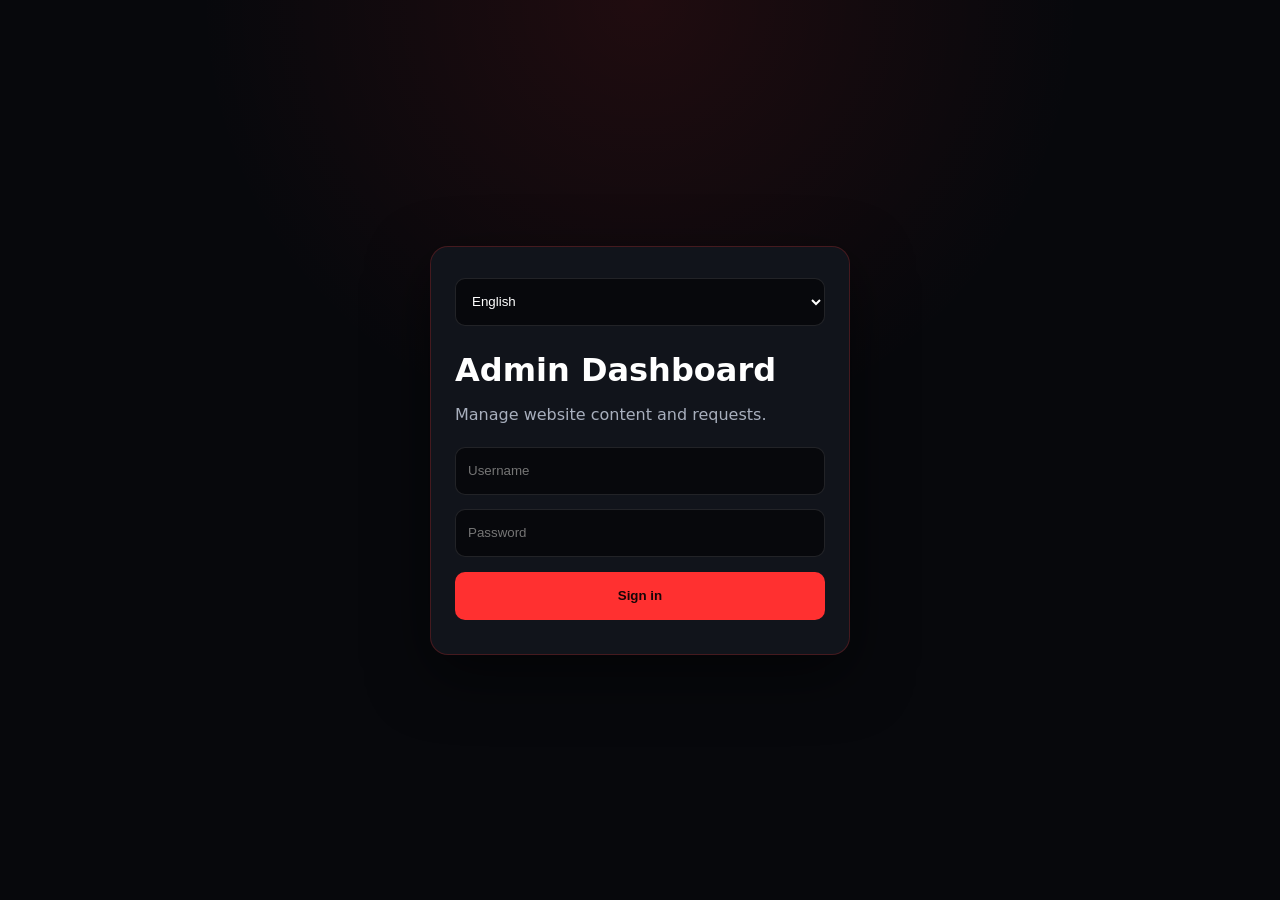
==== admin.html @ bfb28457 "Add files via upload" ====
<!doctype html><html lang="en"><head><meta charset="utf-8"><meta name="theme-color" content="#07080c">
  <meta name="color-scheme" content="dark">
  <meta name="viewport" content="width=device-width,initial-scale=1"><title>Admin — Changer Server Free Fire</title><link rel="stylesheet" href="admin-v2.css"><link rel="icon" type="image/jpeg" href="site-logo.jpg"></head><body><main class="login" id="login"><div class="box"><div style="display:flex;justify-content:flex-end"><select id="language" aria-label="Language"><option value="en">English</option><option value="fr">Français</option><option value="ar">العربية</option><option value="pt">Português</option><option value="es">Español</option></select></div><h1 data-i18n="dashboard">Admin Dashboard</h1><p data-i18n="manage">Manage website content and requests.</p><input id="user" placeholder="Username" data-i18n-placeholder="username" autocomplete="username"><input id="pass" type="password" placeholder="Password" data-i18n-placeholder="password" autocomplete="current-password"><button id="loginBtn" data-i18n="signin">Sign in</button><small id="err"></small></div></main><main class="dash hidden" id="dash"><header><div><span class="admin-brand"><b>Changer Server Free Fire</b></span><span data-i18n="dashboard">Admin Dashboard</span></div><div><a href="index.html" data-i18n="openWebsite">Open website</a><button id="logout" data-i18n="logout">Log out</button></div></header><section class="cards"><div><b id="count">0</b><span data-i18n="requests">Requests</span></div><div><b>287</b><span data-i18n="weekly">Weekly changes</span></div><div><b>ONLINE</b><span data-i18n="status">Service status</span></div></section><section class="panel"><div class="panel-head"><h2 data-i18n="requests">Requests</h2><button id="clear" data-i18n="clear">Clear all</button></div><div id="requests"></div></section></main><script src="admin.js"></script></body></html>
---- admin-v2.css ----
*{box-sizing:border-box}body{margin:0;background:#07080c;color:#fff;font-family:Inter,system-ui,sans-serif;overflow-x:hidden}.login{min-height:100svh;display:grid;place-items:center;padding:18px;background:radial-gradient(circle at 50% 0,rgba(255,48,48,.10),transparent 40%)}.box{width:min(100%,420px);padding:24px;border:1px solid rgba(255,48,48,.22);border-radius:18px;background:#11141b;box-shadow:0 20px 60px #0008}.box h1{margin:18px 0 7px}.box p{color:#a8afbd}.box input,.box select{width:100%;height:48px;margin:7px 0;padding:0 12px;border-radius:10px;border:1px solid #ffffff1c;background:#07080c;color:#fff}.box button{width:100%;height:48px;margin-top:8px;border:0;border-radius:10px;background:#ff3030;color:#160607;font-weight:800}.box small{display:block;color:#ff9b9b;margin-top:10px}.dash{min-height:100svh}.hidden{display:none}.dash>header{position:sticky;top:0;z-index:5;padding:14px max(14px,calc((100% - 1100px)/2));display:flex;justify-content:space-between;align-items:center;gap:12px;background:#0b0d12;border-bottom:1px solid #ffffff12}.dash>header>div{display:flex;align-items:center;gap:12px;flex-wrap:wrap}.dash a,.dash button{color:#fff;background:#11141b;border:1px solid #ffffff1a;border-radius:9px;padding:10px 13px;text-decoration:none}.cards,.panel{width:min(calc(100% - 28px),1100px);margin:18px auto}.cards{display:grid;grid-template-columns:repeat(3,1fr);gap:12px}.cards>div{padding:18px;border:1px solid #ff303022;border-radius:14px;background:#11141b}.cards b,.cards span{display:block}.cards b{font-size:25px}.cards span{color:#a8afbd;font-size:12px;margin-top:4px}.panel{padding:18px;border:1px solid #ff303022;border-radius:14px;background:#11141b}.panel-head{display:flex;justify-content:space-between;align-items:center}.request{border-top:1px solid #ffffff12;padding:14px 0}.request strong{display:block}.request small{color:#a8afbd;display:block}.request-actions{display:flex;gap:8px;margin-top:8px}.request-actions button{cursor:pointer}@media(max-width:600px){.dash>header{align-items:flex-start}.cards{grid-template-columns:1fr}.panel{padding:14px}.panel-head{gap:10px}.request-actions{display:grid;grid-template-columns:1fr 1fr}.request-actions button{width:100%}}
[dir=rtl]{direction:rtl;text-align:right}
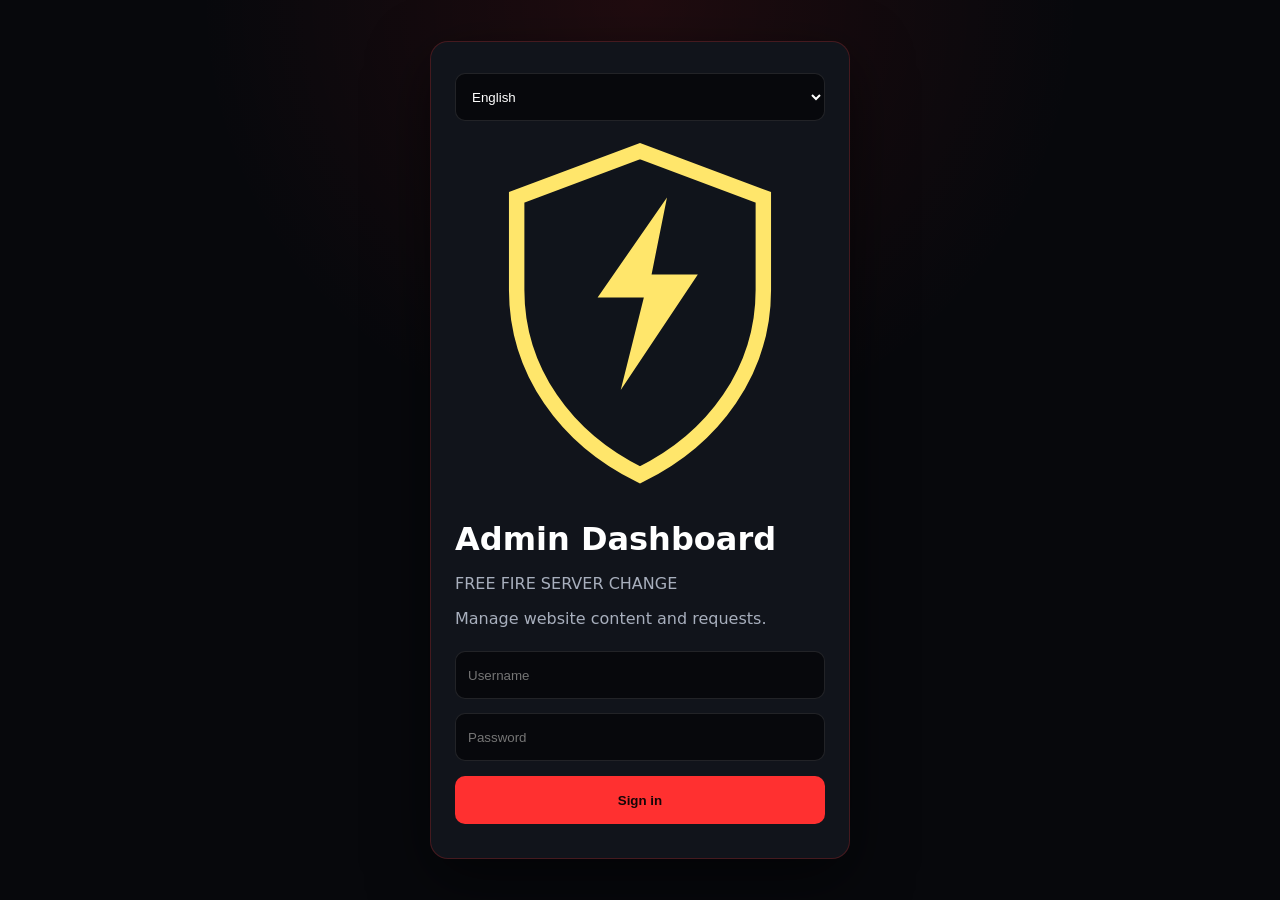
==== commit 8331c4b0: "Unify admin branding with new visual identity" ====
--- a/admin.html
+++ b/admin.html
@@ -1,3 +1,3 @@
 <!doctype html><html lang="en"><head><meta charset="utf-8"><meta name="theme-color" content="#07080c">
   <meta name="color-scheme" content="dark">
-  <meta name="viewport" content="width=device-width,initial-scale=1"><title>Admin — Changer Server Free Fire</title><link rel="stylesheet" href="admin-v2.css"><link rel="icon" type="image/jpeg" href="site-logo.jpg"></head><body><main class="login" id="login"><div class="box"><div style="display:flex;justify-content:flex-end"><select id="language" aria-label="Language"><option value="en">English</option><option value="fr">Français</option><option value="ar">العربية</option><option value="pt">Português</option><option value="es">Español</option></select></div><h1 data-i18n="dashboard">Admin Dashboard</h1><p data-i18n="manage">Manage website content and requests.</p><input id="user" placeholder="Username" data-i18n-placeholder="username" autocomplete="username"><input id="pass" type="password" placeholder="Password" data-i18n-placeholder="password" autocomplete="current-password"><button id="loginBtn" data-i18n="signin">Sign in</button><small id="err"></small></div></main><main class="dash hidden" id="dash"><header><div><span class="admin-brand"><b>Changer Server Free Fire</b></span><span data-i18n="dashboard">Admin Dashboard</span></div><div><a href="index.html" data-i18n="openWebsite">Open website</a><button id="logout" data-i18n="logout">Log out</button></div></header><section class="cards"><div><b id="count">0</b><span data-i18n="requests">Requests</span></div><div><b>287</b><span data-i18n="weekly">Weekly changes</span></div><div><b>ONLINE</b><span data-i18n="status">Service status</span></div></section><section class="panel"><div class="panel-head"><h2 data-i18n="requests">Requests</h2><button id="clear" data-i18n="clear">Clear all</button></div><div id="requests"></div></section></main><script src="admin.js"></script></body></html>
+  <meta name="viewport" content="width=device-width,initial-scale=1"><title>Admin — Changer Server Free Fire</title><link rel="stylesheet" href="admin-v2.css"><link rel="icon" type="image/jpeg" href="site-logo.jpg"></head><body><main class="login" id="login"><div class="box"><div style="display:flex;justify-content:flex-end"><select id="language" aria-label="Language"><option value="en">English</option><option value="fr">Français</option><option value="ar">العربية</option><option value="pt">Português</option><option value="es">Español</option></select></div><div class="admin-logo"><span class="brand-mark"><svg class="brand-svg" viewBox="0 0 48 48" aria-hidden="true"><defs><linearGradient id="lg" x1="8" y1="4" x2="40" y2="44"><stop stop-color="#FFE66B"/><stop offset=".5" stop-color="#FFC21A"/><stop offset="1" stop-color="#FF8A00"/></linearGradient></defs><path d="M24 3 40 9v12c0 10.5-6.4 19.3-16 24C14.4 40.3 8 31.5 8 21V9l16-6Z" fill="#10141B" stroke="url(#lg)" stroke-width="2"/><path d="m27.5 9-9 13h6l-3 12 10-15h-6l2-10Z" fill="url(#lg)"/></svg></span><div><h1 data-i18n="dashboard">Admin Dashboard</h1><p class="admin-sub">FREE FIRE SERVER CHANGE</p></div></div><p data-i18n="manage">Manage website content and requests.</p><input id="user" placeholder="Username" data-i18n-placeholder="username" autocomplete="username"><input id="pass" type="password" placeholder="Password" data-i18n-placeholder="password" autocomplete="current-password"><button id="loginBtn" data-i18n="signin">Sign in</button><small id="err"></small></div></main><main class="dash hidden" id="dash"><header><div><span class="admin-brand"><span class="brand-mark"><svg class="brand-svg" viewBox="0 0 48 48" aria-hidden="true"><defs><linearGradient id="lg" x1="8" y1="4" x2="40" y2="44"><stop stop-color="#FFE66B"/><stop offset=".5" stop-color="#FFC21A"/><stop offset="1" stop-color="#FF8A00"/></linearGradient></defs><path d="M24 3 40 9v12c0 10.5-6.4 19.3-16 24C14.4 40.3 8 31.5 8 21V9l16-6Z" fill="#10141B" stroke="url(#lg)" stroke-width="2"/><path d="m27.5 9-9 13h6l-3 12 10-15h-6l2-10Z" fill="url(#lg)"/></svg></span><b>FREE FIRE SERVER CHANGE</b></span><span data-i18n="dashboard">Admin Dashboard</span></div><div><a href="index.html" data-i18n="openWebsite">Open website</a><button id="logout" data-i18n="logout">Log out</button></div></header><section class="cards"><div><b id="count">0</b><span data-i18n="requests">Requests</span></div><div><b>287</b><span data-i18n="weekly">Weekly changes</span></div><div><b>ONLINE</b><span data-i18n="status">Service status</span></div></section><section class="panel"><div class="panel-head"><h2 data-i18n="requests">Requests</h2><button id="clear" data-i18n="clear">Clear all</button></div><div id="requests"></div></section></main><script src="admin.js"></script></body></html>
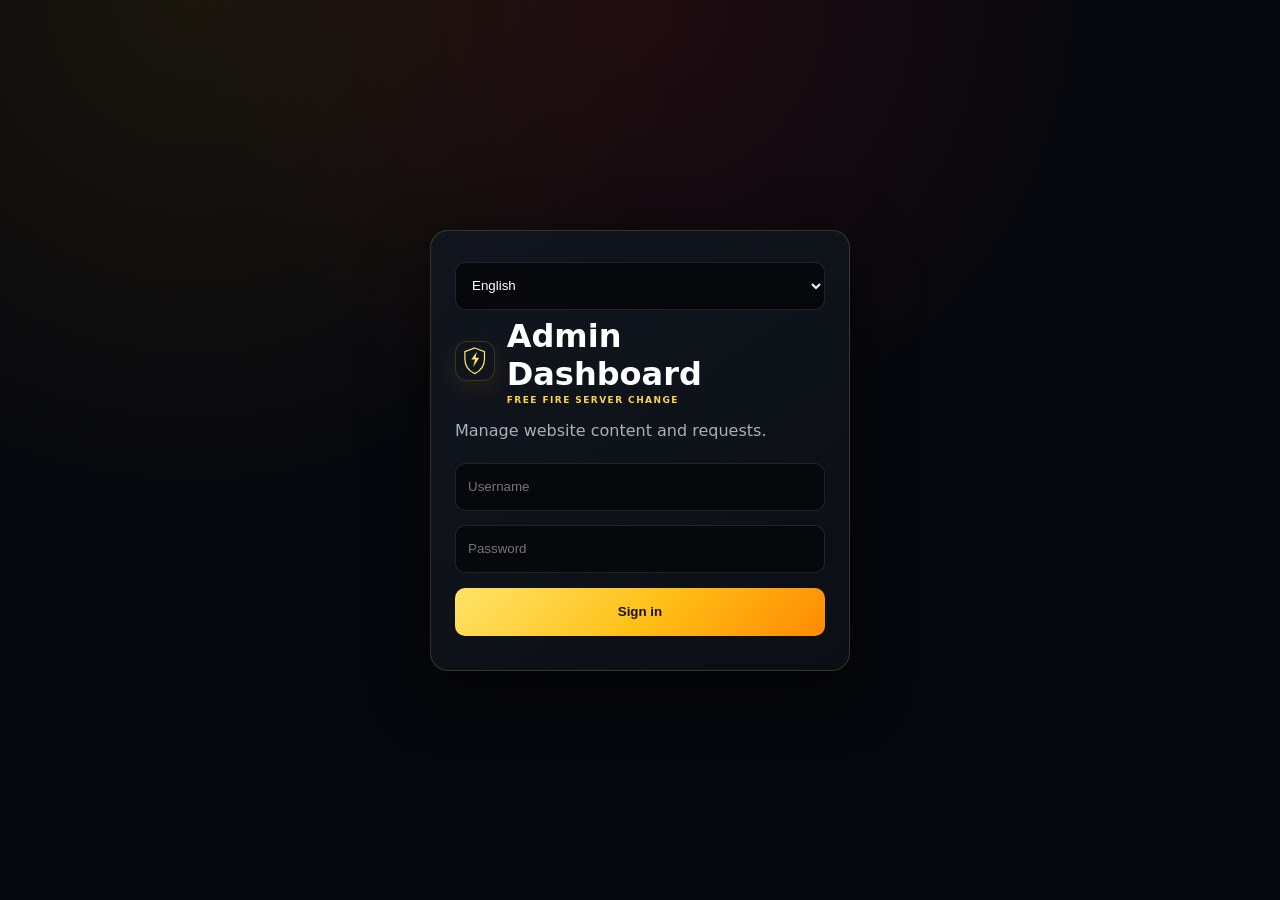
==== commit 58f1421b: "Remove Arabic language option" ====
--- a/admin.html
+++ b/admin.html
@@ -1,3 +1,3 @@
 <!doctype html><html lang="en"><head><meta charset="utf-8"><meta name="theme-color" content="#07080c">
   <meta name="color-scheme" content="dark">
-  <meta name="viewport" content="width=device-width,initial-scale=1"><title>Admin — Changer Server Free Fire</title><link rel="stylesheet" href="admin-v2.css"><link rel="icon" type="image/jpeg" href="site-logo.jpg"></head><body><main class="login" id="login"><div class="box"><div style="display:flex;justify-content:flex-end"><select id="language" aria-label="Language"><option value="en">English</option><option value="fr">Français</option><option value="ar">العربية</option><option value="pt">Português</option><option value="es">Español</option></select></div><div class="admin-logo"><span class="brand-mark"><svg class="brand-svg" viewBox="0 0 48 48" aria-hidden="true"><defs><linearGradient id="lg" x1="8" y1="4" x2="40" y2="44"><stop stop-color="#FFE66B"/><stop offset=".5" stop-color="#FFC21A"/><stop offset="1" stop-color="#FF8A00"/></linearGradient></defs><path d="M24 3 40 9v12c0 10.5-6.4 19.3-16 24C14.4 40.3 8 31.5 8 21V9l16-6Z" fill="#10141B" stroke="url(#lg)" stroke-width="2"/><path d="m27.5 9-9 13h6l-3 12 10-15h-6l2-10Z" fill="url(#lg)"/></svg></span><div><h1 data-i18n="dashboard">Admin Dashboard</h1><p class="admin-sub">FREE FIRE SERVER CHANGE</p></div></div><p data-i18n="manage">Manage website content and requests.</p><input id="user" placeholder="Username" data-i18n-placeholder="username" autocomplete="username"><input id="pass" type="password" placeholder="Password" data-i18n-placeholder="password" autocomplete="current-password"><button id="loginBtn" data-i18n="signin">Sign in</button><small id="err"></small></div></main><main class="dash hidden" id="dash"><header><div><span class="admin-brand"><span class="brand-mark"><svg class="brand-svg" viewBox="0 0 48 48" aria-hidden="true"><defs><linearGradient id="lg" x1="8" y1="4" x2="40" y2="44"><stop stop-color="#FFE66B"/><stop offset=".5" stop-color="#FFC21A"/><stop offset="1" stop-color="#FF8A00"/></linearGradient></defs><path d="M24 3 40 9v12c0 10.5-6.4 19.3-16 24C14.4 40.3 8 31.5 8 21V9l16-6Z" fill="#10141B" stroke="url(#lg)" stroke-width="2"/><path d="m27.5 9-9 13h6l-3 12 10-15h-6l2-10Z" fill="url(#lg)"/></svg></span><b>FREE FIRE SERVER CHANGE</b></span><span data-i18n="dashboard">Admin Dashboard</span></div><div><a href="index.html" data-i18n="openWebsite">Open website</a><button id="logout" data-i18n="logout">Log out</button></div></header><section class="cards"><div><b id="count">0</b><span data-i18n="requests">Requests</span></div><div><b>287</b><span data-i18n="weekly">Weekly changes</span></div><div><b>ONLINE</b><span data-i18n="status">Service status</span></div></section><section class="panel"><div class="panel-head"><h2 data-i18n="requests">Requests</h2><button id="clear" data-i18n="clear">Clear all</button></div><div id="requests"></div></section></main><script src="admin.js"></script></body></html>
+  <meta name="viewport" content="width=device-width,initial-scale=1"><title>Admin — Changer Server Free Fire</title><link rel="stylesheet" href="admin-v2.css"><link rel="icon" type="image/jpeg" href="site-logo.jpg"></head><body><main class="login" id="login"><div class="box"><div style="display:flex;justify-content:flex-end"><select id="language" aria-label="Language"><option value="en">English</option><option value="fr">Français</option><option value="pt">Português</option><option value="es">Español</option></select></div><div class="admin-logo"><span class="brand-mark"><svg class="brand-svg" viewBox="0 0 48 48" aria-hidden="true"><defs><linearGradient id="lg" x1="8" y1="4" x2="40" y2="44"><stop stop-color="#FFE66B"/><stop offset=".5" stop-color="#FFC21A"/><stop offset="1" stop-color="#FF8A00"/></linearGradient></defs><path d="M24 3 40 9v12c0 10.5-6.4 19.3-16 24C14.4 40.3 8 31.5 8 21V9l16-6Z" fill="#10141B" stroke="url(#lg)" stroke-width="2"/><path d="m27.5 9-9 13h6l-3 12 10-15h-6l2-10Z" fill="url(#lg)"/></svg></span><div><h1 data-i18n="dashboard">Admin Dashboard</h1><p class="admin-sub">FREE FIRE SERVER CHANGE</p></div></div><p data-i18n="manage">Manage website content and requests.</p><input id="user" placeholder="Username" data-i18n-placeholder="username" autocomplete="username"><input id="pass" type="password" placeholder="Password" data-i18n-placeholder="password" autocomplete="current-password"><button id="loginBtn" data-i18n="signin">Sign in</button><small id="err"></small></div></main><main class="dash hidden" id="dash"><header><div><span class="admin-brand"><span class="brand-mark"><svg class="brand-svg" viewBox="0 0 48 48" aria-hidden="true"><defs><linearGradient id="lg" x1="8" y1="4" x2="40" y2="44"><stop stop-color="#FFE66B"/><stop offset=".5" stop-color="#FFC21A"/><stop offset="1" stop-color="#FF8A00"/></linearGradient></defs><path d="M24 3 40 9v12c0 10.5-6.4 19.3-16 24C14.4 40.3 8 31.5 8 21V9l16-6Z" fill="#10141B" stroke="url(#lg)" stroke-width="2"/><path d="m27.5 9-9 13h6l-3 12 10-15h-6l2-10Z" fill="url(#lg)"/></svg></span><b>FREE FIRE SERVER CHANGE</b></span><span data-i18n="dashboard">Admin Dashboard</span></div><div><a href="index.html" data-i18n="openWebsite">Open website</a><button id="logout" data-i18n="logout">Log out</button></div></header><section class="cards"><div><b id="count">0</b><span data-i18n="requests">Requests</span></div><div><b>287</b><span data-i18n="weekly">Weekly changes</span></div><div><b>ONLINE</b><span data-i18n="status">Service status</span></div></section><section class="panel"><div class="panel-head"><h2 data-i18n="requests">Requests</h2><button id="clear" data-i18n="clear">Clear all</button></div><div id="requests"></div></section></main><script src="admin.js"></script></body></html>
--- a/admin-v2.css
+++ b/admin-v2.css
@@ -1,2 +1,6 @@
 *{box-sizing:border-box}body{margin:0;background:#07080c;color:#fff;font-family:Inter,system-ui,sans-serif;overflow-x:hidden}.login{min-height:100svh;display:grid;place-items:center;padding:18px;background:radial-gradient(circle at 50% 0,rgba(255,48,48,.10),transparent 40%)}.box{width:min(100%,420px);padding:24px;border:1px solid rgba(255,48,48,.22);border-radius:18px;background:#11141b;box-shadow:0 20px 60px #0008}.box h1{margin:18px 0 7px}.box p{color:#a8afbd}.box input,.box select{width:100%;height:48px;margin:7px 0;padding:0 12px;border-radius:10px;border:1px solid #ffffff1c;background:#07080c;color:#fff}.box button{width:100%;height:48px;margin-top:8px;border:0;border-radius:10px;background:#ff3030;color:#160607;font-weight:800}.box small{display:block;color:#ff9b9b;margin-top:10px}.dash{min-height:100svh}.hidden{display:none}.dash>header{position:sticky;top:0;z-index:5;padding:14px max(14px,calc((100% - 1100px)/2));display:flex;justify-content:space-between;align-items:center;gap:12px;background:#0b0d12;border-bottom:1px solid #ffffff12}.dash>header>div{display:flex;align-items:center;gap:12px;flex-wrap:wrap}.dash a,.dash button{color:#fff;background:#11141b;border:1px solid #ffffff1a;border-radius:9px;padding:10px 13px;text-decoration:none}.cards,.panel{width:min(calc(100% - 28px),1100px);margin:18px auto}.cards{display:grid;grid-template-columns:repeat(3,1fr);gap:12px}.cards>div{padding:18px;border:1px solid #ff303022;border-radius:14px;background:#11141b}.cards b,.cards span{display:block}.cards b{font-size:25px}.cards span{color:#a8afbd;font-size:12px;margin-top:4px}.panel{padding:18px;border:1px solid #ff303022;border-radius:14px;background:#11141b}.panel-head{display:flex;justify-content:space-between;align-items:center}.request{border-top:1px solid #ffffff12;padding:14px 0}.request strong{display:block}.request small{color:#a8afbd;display:block}.request-actions{display:flex;gap:8px;margin-top:8px}.request-actions button{cursor:pointer}@media(max-width:600px){.dash>header{align-items:flex-start}.cards{grid-template-columns:1fr}.panel{padding:14px}.panel-head{gap:10px}.request-actions{display:grid;grid-template-columns:1fr 1fr}.request-actions button{width:100%}}
 [dir=rtl]{direction:rtl;text-align:right}
+
+/* Unified brand system */
+:root{--gold:#ffd34a;--gold2:#ff9d1a;--bg:#07080d;--panel:#10151d;--line:rgba(255,211,74,.18)}
+body{background:radial-gradient(circle at 15% 0,rgba(255,193,26,.08),transparent 35%),#07080d}.box,.cards>div,.panel{background:linear-gradient(145deg,#11161e,#0b0e14);border-color:var(--line)}.box button{background:linear-gradient(135deg,#ffe36a,#ffc21a 50%,#ff8a00);color:#171005}.box select:focus,.box input:focus{outline:none;border-color:rgba(255,211,74,.6)}.admin-logo,.admin-brand{display:flex;align-items:center;gap:12px}.admin-logo h1{margin:0}.admin-sub{margin:2px 0 0!important;color:#ffd34a!important;font-size:9px!important;letter-spacing:.16em;font-weight:900}.admin-brand{font-size:12px;letter-spacing:.08em}.brand-mark{display:grid;place-items:center;width:40px;height:40px;border-radius:12px;background:#10141b;border:1px solid var(--line);box-shadow:0 8px 24px rgba(255,157,26,.1)}.brand-svg{width:78%;height:78%}.dash>header{background:rgba(8,10,14,.9);border-bottom-color:var(--line)}.cards>div b{color:#fff}.cards>div:first-child b{color:#ffd34a}.dash a,.dash button{transition:.18s}.dash a:hover,.dash button:hover{border-color:rgba(255,211,74,.35);transform:translateY(-1px)}
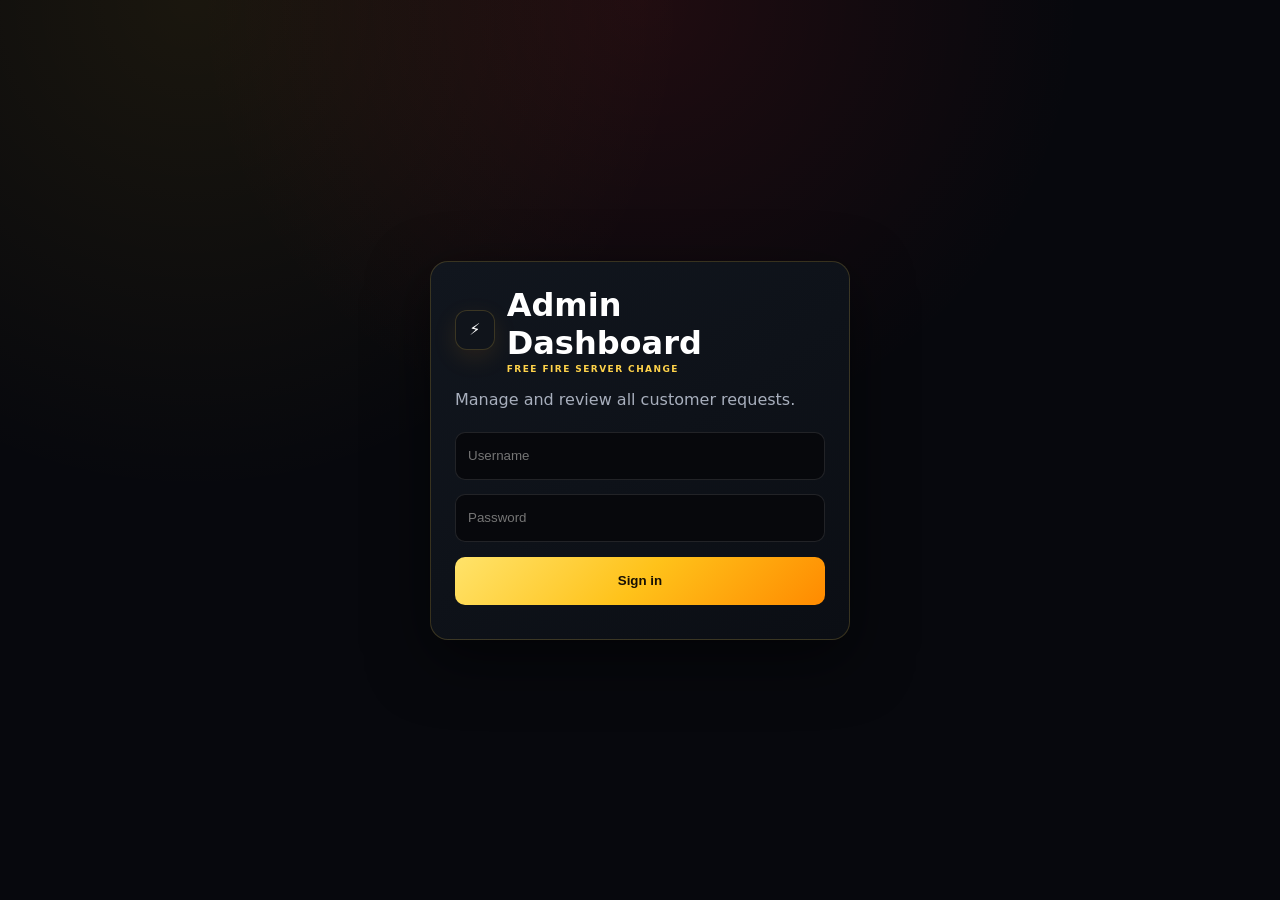
==== commit ab280333: "Upgrade admin dashboard for request management" ====
--- a/admin.html
+++ b/admin.html
@@ -1,3 +1,7 @@
-<!doctype html><html lang="en"><head><meta charset="utf-8"><meta name="theme-color" content="#07080c">
-  <meta name="color-scheme" content="dark">
-  <meta name="viewport" content="width=device-width,initial-scale=1"><title>Admin — Changer Server Free Fire</title><link rel="stylesheet" href="admin-v2.css"><link rel="icon" type="image/jpeg" href="site-logo.jpg"></head><body><main class="login" id="login"><div class="box"><div style="display:flex;justify-content:flex-end"><select id="language" aria-label="Language"><option value="en">English</option><option value="fr">Français</option><option value="pt">Português</option><option value="es">Español</option></select></div><div class="admin-logo"><span class="brand-mark"><svg class="brand-svg" viewBox="0 0 48 48" aria-hidden="true"><defs><linearGradient id="lg" x1="8" y1="4" x2="40" y2="44"><stop stop-color="#FFE66B"/><stop offset=".5" stop-color="#FFC21A"/><stop offset="1" stop-color="#FF8A00"/></linearGradient></defs><path d="M24 3 40 9v12c0 10.5-6.4 19.3-16 24C14.4 40.3 8 31.5 8 21V9l16-6Z" fill="#10141B" stroke="url(#lg)" stroke-width="2"/><path d="m27.5 9-9 13h6l-3 12 10-15h-6l2-10Z" fill="url(#lg)"/></svg></span><div><h1 data-i18n="dashboard">Admin Dashboard</h1><p class="admin-sub">FREE FIRE SERVER CHANGE</p></div></div><p data-i18n="manage">Manage website content and requests.</p><input id="user" placeholder="Username" data-i18n-placeholder="username" autocomplete="username"><input id="pass" type="password" placeholder="Password" data-i18n-placeholder="password" autocomplete="current-password"><button id="loginBtn" data-i18n="signin">Sign in</button><small id="err"></small></div></main><main class="dash hidden" id="dash"><header><div><span class="admin-brand"><span class="brand-mark"><svg class="brand-svg" viewBox="0 0 48 48" aria-hidden="true"><defs><linearGradient id="lg" x1="8" y1="4" x2="40" y2="44"><stop stop-color="#FFE66B"/><stop offset=".5" stop-color="#FFC21A"/><stop offset="1" stop-color="#FF8A00"/></linearGradient></defs><path d="M24 3 40 9v12c0 10.5-6.4 19.3-16 24C14.4 40.3 8 31.5 8 21V9l16-6Z" fill="#10141B" stroke="url(#lg)" stroke-width="2"/><path d="m27.5 9-9 13h6l-3 12 10-15h-6l2-10Z" fill="url(#lg)"/></svg></span><b>FREE FIRE SERVER CHANGE</b></span><span data-i18n="dashboard">Admin Dashboard</span></div><div><a href="index.html" data-i18n="openWebsite">Open website</a><button id="logout" data-i18n="logout">Log out</button></div></header><section class="cards"><div><b id="count">0</b><span data-i18n="requests">Requests</span></div><div><b>287</b><span data-i18n="weekly">Weekly changes</span></div><div><b>ONLINE</b><span data-i18n="status">Service status</span></div></section><section class="panel"><div class="panel-head"><h2 data-i18n="requests">Requests</h2><button id="clear" data-i18n="clear">Clear all</button></div><div id="requests"></div></section></main><script src="admin.js"></script></body></html>
+<!doctype html>
+<html lang="en"><head><meta charset="utf-8"><meta name="theme-color" content="#07080c"><meta name="viewport" content="width=device-width,initial-scale=1"><title>Admin — Free Fire Server Change</title><link rel="stylesheet" href="admin-v2.css"><link rel="icon" href="site-logo.jpg"></head>
+<body><main class="login" id="login"><div class="box"><div class="admin-logo"><span class="brand-mark">⚡</span><div><h1>Admin Dashboard</h1><p class="admin-sub">FREE FIRE SERVER CHANGE</p></div></div><p>Manage and review all customer requests.</p><input id="user" placeholder="Username" autocomplete="username"><input id="pass" type="password" placeholder="Password" autocomplete="current-password"><button id="loginBtn">Sign in</button><small id="err"></small></div></main>
+<main class="dash hidden" id="dash"><header><div><b>FREE FIRE SERVER CHANGE</b><span>Admin Dashboard</span></div><div><a href="index.html">Open website</a><button id="refresh">Refresh</button><button id="logout">Log out</button></div></header>
+<section class="cards"><div><b id="count">0</b><span>Total requests</span></div><div><b id="pending">0</b><span>Pending review</span></div><div><b id="paid">0</b><span>Payment selected</span></div></section>
+<section class="panel"><div class="panel-head"><h2>All requests</h2><div><select id="filter"><option value="all">All</option><option value="Pending">Pending</option><option value="Approved">Approved</option><option value="Completed">Completed</option><option value="Rejected">Rejected</option></select><button id="clear">Clear all</button></div></div><div id="requests"></div></section></main>
+<script src="admin.js"></script></body></html>
